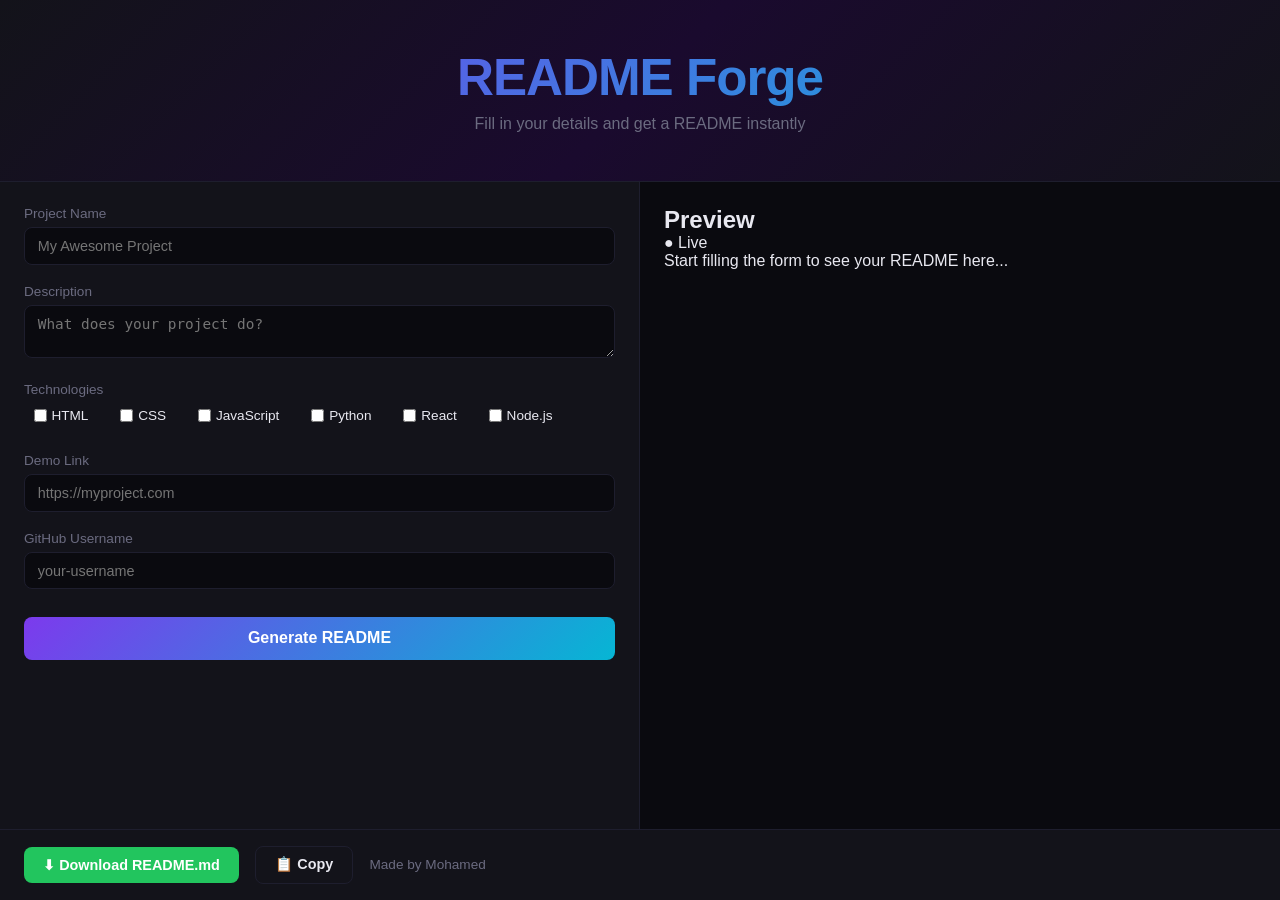
==== index.html @ 568b1267 "Rename First.html to index.html" ====
<!DOCTYPE html>
<html lang="en">
<head>
    <meta charset="UTF-8">
    <meta name="viewport" content="width=device-width, initial-scale=1.0">
    <title>README Forge</title>
    <link rel="icon" href="data:image/svg+xml,<svg xmlns=%22http://www.w3.org/2000/svg%22 viewBox=%220 0 100 100%22><text y=%22.9em%22 font-size=%2290%22>📄</text></svg>">
    <link rel="stylesheet" href="First.css">
</head>
<body>
    <div id="splash-screen">
        <div class="splash-content">
            <p class="splash-welcome">Welcome to</p>
            <h1 class="splash-title">README Forge</h1>
        </div>
    </div>
    <header>
        <h1>README Forge</h1>
        <p>Fill in your details and get a README instantly</p>
    </header>
    <main>
        <section id="form-panel">
        <div class="input-group">
            <label>Project Name</label>
            <input type="text" id="projectName" placeholder="My Awesome Project">
        </div>
        <div class="input-group">
            <label>Description</label>
            <textarea id="description" placeholder="What does your project do?"></textarea>
        </div>
        <div class="input-group">
            <label>Technologies</label>
            <div id="tech-checkboxes">
                <label><input type="checkbox" value="HTML"> HTML</label>
                <label><input type="checkbox" value="CSS"> CSS</label>
                <label><input type="checkbox" value="JavaScript"> JavaScript</label>
                <label><input type="checkbox" value="Python"> Python</label>
                <label><input type="checkbox" value="React"> React</label>
                <label><input type="checkbox" value="Node.js"> Node.js</label>
            </div>
        </div>
        <div class="input-group">
            <label>Demo Link</label>
            <input type="text" id="demoLink" placeholder="https://myproject.com">
        </div>
        <div class="input-group">
            <label>GitHub Username</label>
            <input type="text" id="githubUsername" placeholder="your-username">
        </div>
        <button id="generateBtn">Generate README</button>
        </section>
        <section id="preview-panel">
            <div id="preview-header">
                <h2>Preview</h2>
                <span id="live-badge">&#9679; Live</span>
                <div id="preview-content">
                    <p id="placeholder-text">Start filling the form to see your README here...</p>
                </div>
            </div>
        </section>
    </main>
    <footer>
        <button id="downloadBtn">&#11015; Download README.md</button>
        <button id="copyBtn">&#128203; Copy</button>
        <p>Made by Mohamed</p>
    </footer>
    <script src="First.js"></script>
</body>
</html>
---- First.css ----
* {
   margin: 0;
   padding: 0;
   box-sizing: border-box;
}

:root {
    --bg: #0a0a0f;
    --surface: #13131a;
    --border: #1e1e2e;
    --accent: #7c3aed;
    --accent2: #06b6d4;
    --text: #e8e8f0;
    --muted: #6b6b80;
}

body {
    background: var(--bg);
    color: var(--text);
    font-family: 'Segoe UI', sans-serif;
    min-height: 100vh;
    display: flex;
    flex-direction: column;
}

header {
    text-align: center;
    padding: 3rem 2rem;
    border-bottom: 1px solid var(--border);
    background: linear-gradient(135deg, #13131a, #1a0a2e, #13131a);
}

header h1 {
    font-size: 3.2rem;
    font-weight: 800;
    background: linear-gradient(135deg, var(--accent), var(--accent2));
    -webkit-background-clip: text;
    background-clip: text;
    -webkit-text-fill-color: transparent;
    margin-bottom: 0.5rem;
    letter-spacing: -0.02em;
}

header p {
    color: var(--muted);
    font-size: 1rem;
}

main {
    display: grid;
    grid-template-columns: 1fr 1fr;
    flex: 1;
}

#form-panel {
    background: var(--surface);
    border-right: 1px solid var(--border);
    padding: 1.5rem;
    overflow-y: auto;
}

#preview-panel {
    background: var(--bg);
    padding: 1.5rem;
    overflow-y: auto;
}

footer {
    background: var(--surface);
    border-top: 1px solid var(--border);
    padding: 1rem 1.5rem;
    display: flex;
    align-items: center;
    gap: 1rem;
}

.input-group {
    margin-bottom: 1.2rem;
}

.input-group label {
    display: block;
    color: var(--muted);
    font-size: 0.85rem;
    margin-bottom: 0.4rem;
}

.input-group input,
.input-group textarea {
    width: 100%;
    background: var(--bg);
    border: 1px solid var(--border);
    border-radius: 8px;
    padding: 0.6rem 0.8rem;
    color: var(--text);
    font-size: 0.9rem;
}

#tech-checkboxes {
    display: flex;
    flex-wrap: wrap;
    gap: 0.8rem;
}

#tech-checkboxes label {
    display: inline-flex !important;
    align-items: center;
    gap: 0.3rem;
    color: var(--text);
    width: auto;
}

/* ── BUTTONS ── */
button {
    cursor: pointer;
    border: none;
    border-radius: 8px;
    font-family: 'Segoe UI', sans-serif;
    font-weight: 600;
    transition: transform 0.2s, opacity 0.2s;
}

button:hover {
    transform: translateY(-2px);
    opacity: 0.9;
}

#generateBtn {
    width: 100%;
    background: linear-gradient(135deg, var(--accent), var(--accent2));
    color: white;
    padding: 0.8rem;
    font-size: 1rem;
    margin-top: 0.5rem;
}

#downloadBtn {
    background: #22c55e;
    color: white;
    padding: 0.6rem 1.2rem;
    font-size: 0.9rem;
}

#copyBtn {
    background: transparent;
    border: 1px solid var(--border) !important;
    color: var(--text);
    padding: 0.6rem 1.2rem;
    font-size: 0.9rem;
}

footer p {
    margin-right: auto;
    color: var(--muted);
    font-size: 0.85rem;
}

#preview-content pre {
    white-space: pre-wrap;
    word-wrap: break-word;
    font-family: 'Consolas', monospace;
    font-size: 0.85rem;
    line-height: 1.6;
}

#splash-screen {
    position: fixed;
    inset: 0;
    background: linear-gradient(135deg, #0a0a0f, #1a0a2e, #0a0a0f);
    display: flex;
    align-items: center;
    justify-content: center;
    padding: 4rem;
    z-index: 999;
    animation: fadeOut 0.8s ease forwards;
    animation-delay: 3s;
}

.splash-content {
    animation: slideUp 0.9s ease;
    text-align: left;
}

.splash-welcome {
    color: var(--muted);
    font-size: 1.3rem;
    margin-bottom: 0.5rem;
    letter-spacing: 0.05em;
}

.splash-title {
    font-size: 4rem;
    font-weight: 800;
    background: linear-gradient(135deg, var(--accent), var(--accent2));
    -webkit-background-clip: text;
    background-clip: text;
    -webkit-text-fill-color: transparent;
}

@keyframes slideUp {
    from {
        opacity: 0;
        transform: translateY(30px);
    }
    to {
        opacity: 1;
        transform: translateY(0);
    }
}

@keyframes fadeOut {
    from {
        opacity: 1;
        visibility: visible;
    }
    to {
        opacity: 0;
        visibility: hidden;
    }
}

/* ── RESPONSIVE (Mobile & Tablet) ── */
@media (max-width: 768px) {

    header {
        padding: 2rem 1rem;
    }

    header h1 {
        font-size: 2rem;
    }

    header p {
        font-size: 0.85rem;
    }

    main {
        grid-template-columns: 1fr;
    }

    #form-panel {
        border-right: none;
        border-bottom: 1px solid var(--border);
    }

    #tech-checkboxes {
        gap: 0.5rem;
    }

    footer {
        flex-wrap: wrap;
        justify-content: center;
        text-align: center;
    }

    footer p {
        margin-right: 0;
        width: 100%;
        order: 3;
    }

    .splash-title {
        font-size: 2.5rem;
    }

    .splash-welcome {
        font-size: 1rem;
    }
}

#tech-checkboxes label {
    padding: 0.3rem 0.6rem;
    border-radius: 6px;
    transition: background 0.2s;
    cursor: pointer;
}

#tech-checkboxes label:hover {
    background: rgba(124, 58, 237, 0.15);
}
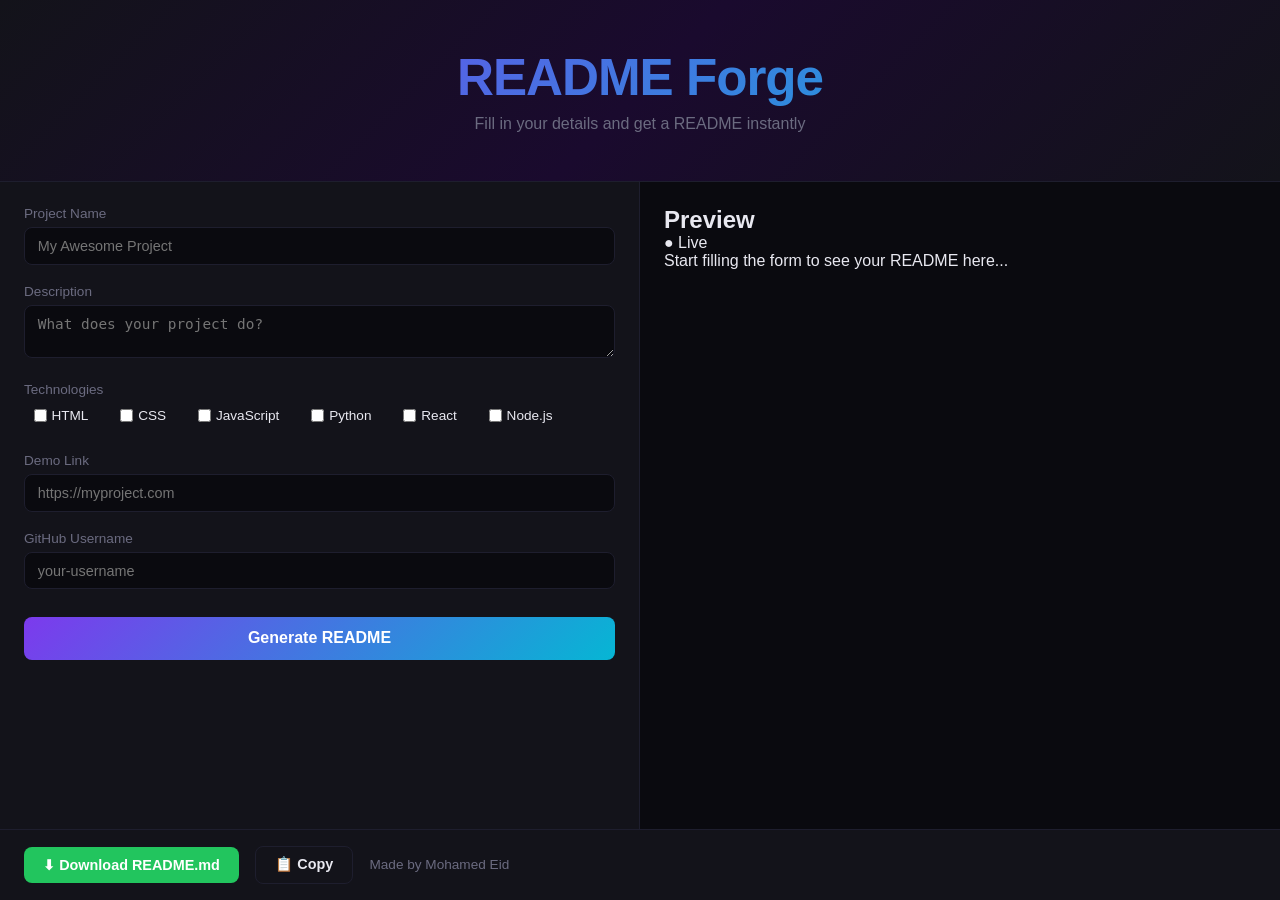
==== commit 37d67ef0: "Correct footer name to 'Mohamed Eid' Updated footer to include full name 'Mohamed Eid'." ====
--- a/index.html
+++ b/index.html
@@ -62,7 +62,7 @@
     <footer>
         <button id="downloadBtn">&#11015; Download README.md</button>
         <button id="copyBtn">&#128203; Copy</button>
-        <p>Made by Mohamed</p>
+        <p>Made by Mohamed Eid</p>
     </footer>
     <script src="First.js"></script>
 </body>
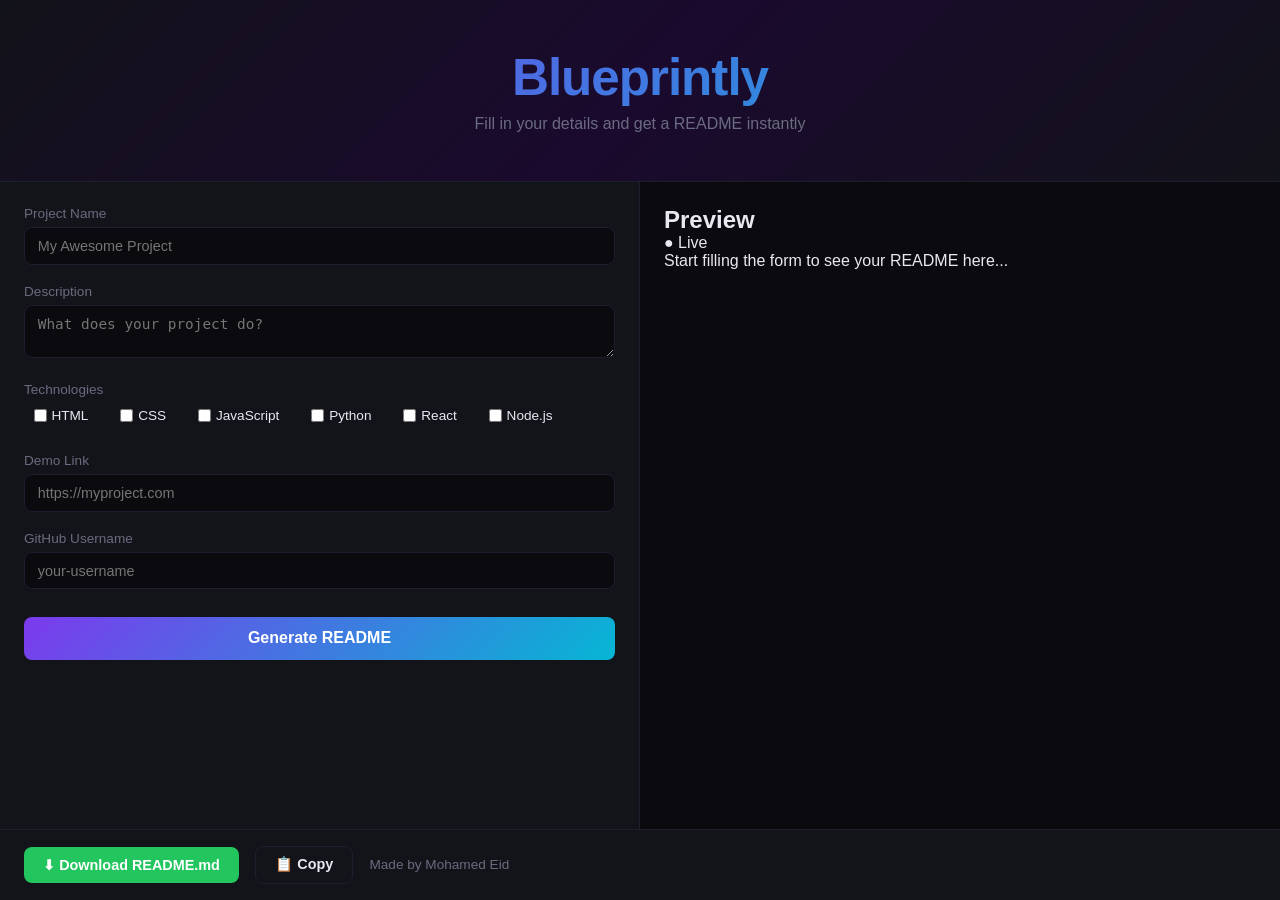
==== commit 42c534dc: "Change title from 'README Forge' to 'Blueprintly'" ====
--- a/index.html
+++ b/index.html
@@ -3,7 +3,7 @@
 <head>
     <meta charset="UTF-8">
     <meta name="viewport" content="width=device-width, initial-scale=1.0">
-    <title>README Forge</title>
+    <title>Blueprintly</title>
     <link rel="icon" href="data:image/svg+xml,<svg xmlns=%22http://www.w3.org/2000/svg%22 viewBox=%220 0 100 100%22><text y=%22.9em%22 font-size=%2290%22>📄</text></svg>">
     <link rel="stylesheet" href="First.css">
 </head>
@@ -11,11 +11,11 @@
     <div id="splash-screen">
         <div class="splash-content">
             <p class="splash-welcome">Welcome to</p>
-            <h1 class="splash-title">README Forge</h1>
+            <h1 class="splash-title">Blueprintly</h1>
         </div>
     </div>
     <header>
-        <h1>README Forge</h1>
+        <h1>Blueprintly</h1>
         <p>Fill in your details and get a README instantly</p>
     </header>
     <main>
